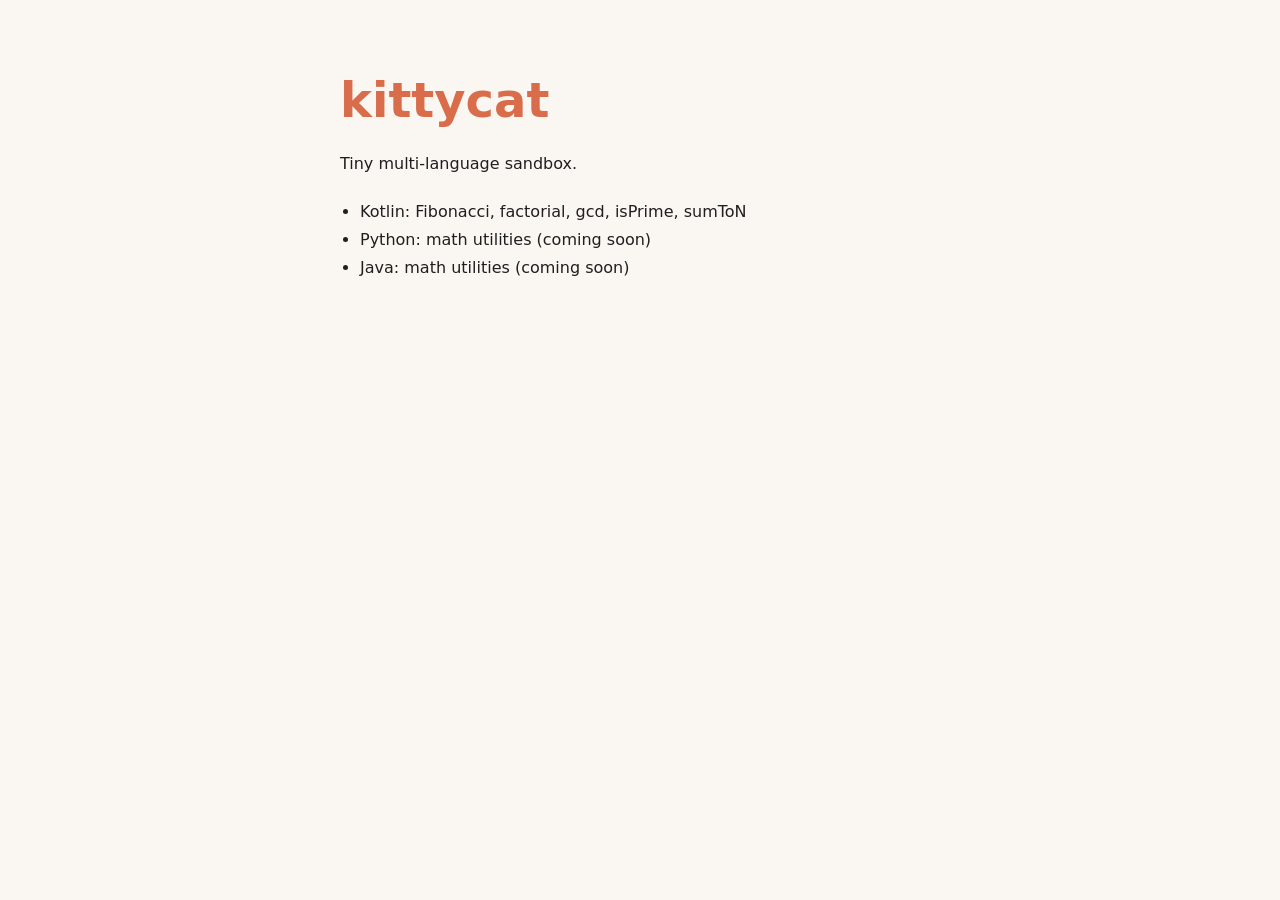
==== web/index.html @ adc2e713 "Add web landing page" ====
<!doctype html>
<html lang="en">
<head>
  <meta charset="utf-8">
  <meta name="viewport" content="width=device-width, initial-scale=1">
  <title>kittycat</title>
  <link rel="stylesheet" href="styles.css">
</head>
<body>
  <main class="landing">
    <h1>kittycat</h1>
    <p>Tiny multi-language sandbox.</p>
    <ul class="features">
      <li>Kotlin: Fibonacci, factorial, gcd, isPrime, sumToN</li>
      <li>Python: math utilities (coming soon)</li>
      <li>Java: math utilities (coming soon)</li>
    </ul>
  </main>
</body>
</html>
---- web/styles.css ----
:root {
  --bg: #faf7f2;
  --fg: #1f1f1f;
  --accent: #d96c4a;
}

* { box-sizing: border-box; }

body {
  margin: 0;
  font-family: system-ui, -apple-system, "Segoe UI", sans-serif;
  background: var(--bg);
  color: var(--fg);
  line-height: 1.5;
}

.landing {
  max-width: 640px;
  margin: 4rem auto;
  padding: 0 1.25rem;
}

h1 {
  font-size: 3rem;
  margin: 0 0 0.5rem;
  color: var(--accent);
}

.features {
  margin-top: 1.5rem;
  padding-left: 1.25rem;
}

.features li {
  margin: 0.25rem 0;
}
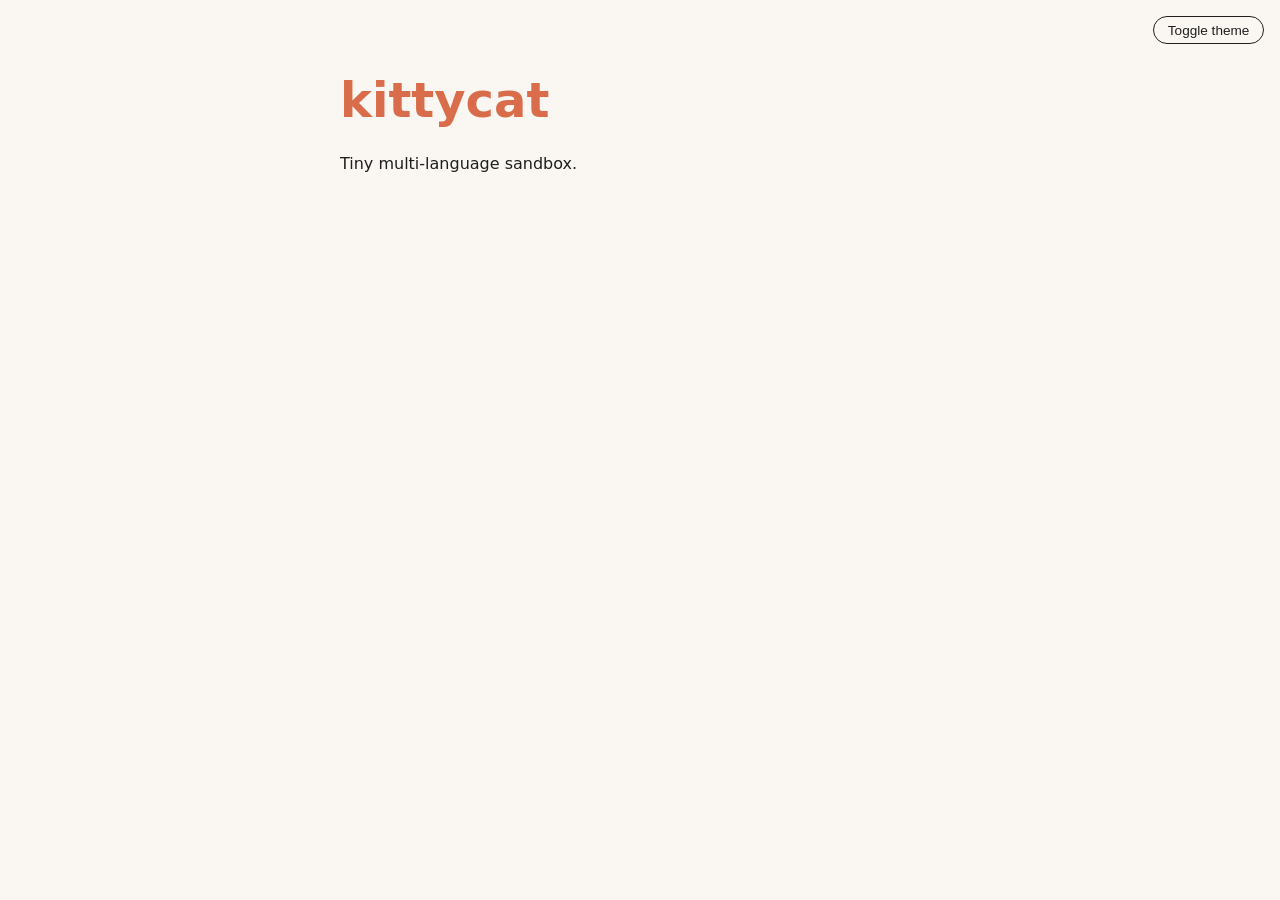
==== commit e2b366e2: "Add dark-mode toggle to web frontend" ====
--- a/web/index.html
+++ b/web/index.html
@@ -5,16 +5,13 @@
   <meta name="viewport" content="width=device-width, initial-scale=1">
   <title>kittycat</title>
   <link rel="stylesheet" href="styles.css">
+  <script src="scripts/theme.js"></script>
 </head>
 <body>
+  <button id="theme-toggle" type="button">Toggle theme</button>
   <main class="landing">
     <h1>kittycat</h1>
     <p>Tiny multi-language sandbox.</p>
-    <ul class="features">
-      <li>Kotlin: Fibonacci, factorial, gcd, isPrime, sumToN</li>
-      <li>Python: math utilities (coming soon)</li>
-      <li>Java: math utilities (coming soon)</li>
-    </ul>
   </main>
 </body>
 </html>
--- a/web/styles.css
+++ b/web/styles.css
@@ -2,6 +2,12 @@
   --bg: #faf7f2;
   --fg: #1f1f1f;
   --accent: #d96c4a;
+}
+
+:root[data-theme="dark"] {
+  --bg: #1a1a1a;
+  --fg: #f1ece4;
+  --accent: #ff9a73;
 }
 
 * { box-sizing: border-box; }
@@ -12,6 +18,7 @@
   background: var(--bg);
   color: var(--fg);
   line-height: 1.5;
+  transition: background 0.2s ease, color 0.2s ease;
 }
 
 .landing {
@@ -26,11 +33,15 @@
   color: var(--accent);
 }
 
-.features {
-  margin-top: 1.5rem;
-  padding-left: 1.25rem;
+#theme-toggle {
+  position: fixed;
+  top: 1rem;
+  right: 1rem;
+  background: transparent;
+  color: var(--fg);
+  border: 1px solid var(--fg);
+  border-radius: 999px;
+  padding: 0.35rem 0.85rem;
+  cursor: pointer;
+  font-size: 0.85rem;
 }
-
-.features li {
-  margin: 0.25rem 0;
-}
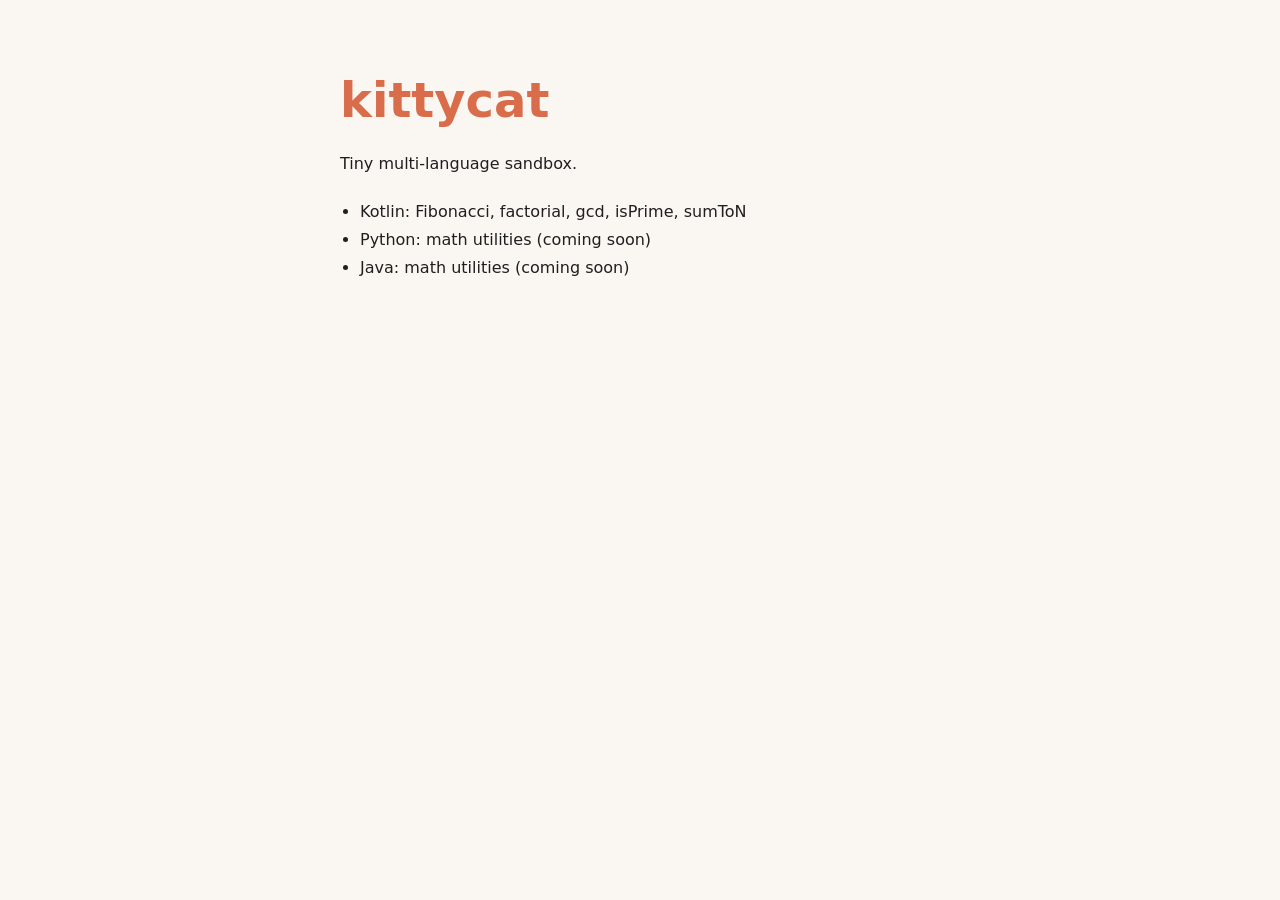
==== commit 09399ef3: "Merge adc2e71392dc52900324dfd1541bf2c1a349c47d into f69d96f12851df23f2892500d1f288d8989d7cf7" ====
--- a/web/index.html
+++ b/web/index.html
@@ -5,13 +5,16 @@
   <meta name="viewport" content="width=device-width, initial-scale=1">
   <title>kittycat</title>
   <link rel="stylesheet" href="styles.css">
-  <script src="scripts/theme.js"></script>
 </head>
 <body>
-  <button id="theme-toggle" type="button">Toggle theme</button>
   <main class="landing">
     <h1>kittycat</h1>
     <p>Tiny multi-language sandbox.</p>
+    <ul class="features">
+      <li>Kotlin: Fibonacci, factorial, gcd, isPrime, sumToN</li>
+      <li>Python: math utilities (coming soon)</li>
+      <li>Java: math utilities (coming soon)</li>
+    </ul>
   </main>
 </body>
 </html>
--- a/web/styles.css
+++ b/web/styles.css
@@ -2,12 +2,6 @@
   --bg: #faf7f2;
   --fg: #1f1f1f;
   --accent: #d96c4a;
-}
-
-:root[data-theme="dark"] {
-  --bg: #1a1a1a;
-  --fg: #f1ece4;
-  --accent: #ff9a73;
 }
 
 * { box-sizing: border-box; }
@@ -18,7 +12,6 @@
   background: var(--bg);
   color: var(--fg);
   line-height: 1.5;
-  transition: background 0.2s ease, color 0.2s ease;
 }
 
 .landing {
@@ -33,15 +26,11 @@
   color: var(--accent);
 }
 
-#theme-toggle {
-  position: fixed;
-  top: 1rem;
-  right: 1rem;
-  background: transparent;
-  color: var(--fg);
-  border: 1px solid var(--fg);
-  border-radius: 999px;
-  padding: 0.35rem 0.85rem;
-  cursor: pointer;
-  font-size: 0.85rem;
+.features {
+  margin-top: 1.5rem;
+  padding-left: 1.25rem;
 }
+
+.features li {
+  margin: 0.25rem 0;
+}
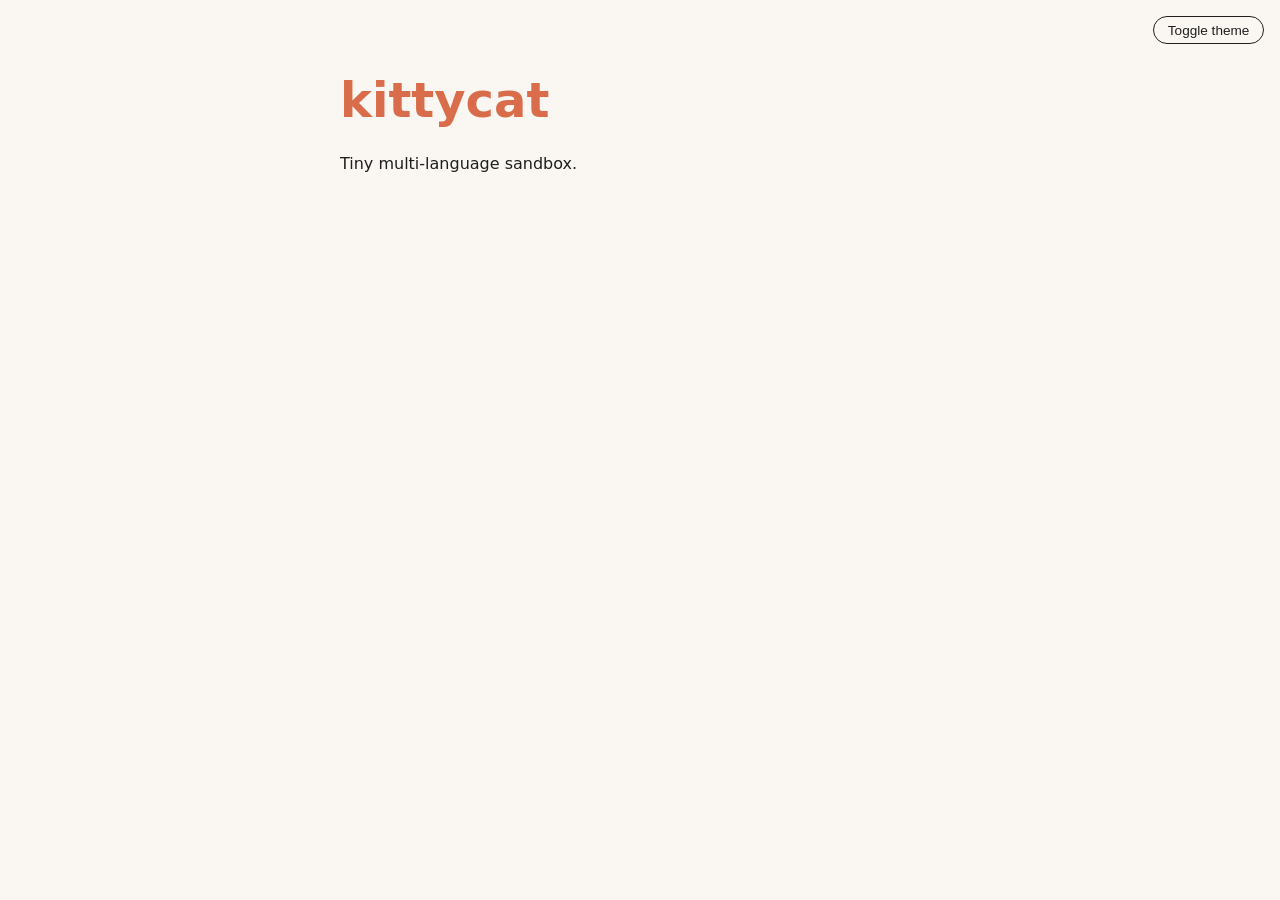
==== commit d90e9c91: "Merge e2b366e2f2be125732e5d9a679b8e9e9adabbf6a into f69d96f12851df23f2892500d1f288d8989d7cf7" ====
--- a/web/index.html
+++ b/web/index.html
@@ -5,16 +5,13 @@
   <meta name="viewport" content="width=device-width, initial-scale=1">
   <title>kittycat</title>
   <link rel="stylesheet" href="styles.css">
+  <script src="scripts/theme.js"></script>
 </head>
 <body>
+  <button id="theme-toggle" type="button">Toggle theme</button>
   <main class="landing">
     <h1>kittycat</h1>
     <p>Tiny multi-language sandbox.</p>
-    <ul class="features">
-      <li>Kotlin: Fibonacci, factorial, gcd, isPrime, sumToN</li>
-      <li>Python: math utilities (coming soon)</li>
-      <li>Java: math utilities (coming soon)</li>
-    </ul>
   </main>
 </body>
 </html>
--- a/web/styles.css
+++ b/web/styles.css
@@ -2,6 +2,12 @@
   --bg: #faf7f2;
   --fg: #1f1f1f;
   --accent: #d96c4a;
+}
+
+:root[data-theme="dark"] {
+  --bg: #1a1a1a;
+  --fg: #f1ece4;
+  --accent: #ff9a73;
 }
 
 * { box-sizing: border-box; }
@@ -12,6 +18,7 @@
   background: var(--bg);
   color: var(--fg);
   line-height: 1.5;
+  transition: background 0.2s ease, color 0.2s ease;
 }
 
 .landing {
@@ -26,11 +33,15 @@
   color: var(--accent);
 }
 
-.features {
-  margin-top: 1.5rem;
-  padding-left: 1.25rem;
+#theme-toggle {
+  position: fixed;
+  top: 1rem;
+  right: 1rem;
+  background: transparent;
+  color: var(--fg);
+  border: 1px solid var(--fg);
+  border-radius: 999px;
+  padding: 0.35rem 0.85rem;
+  cursor: pointer;
+  font-size: 0.85rem;
 }
-
-.features li {
-  margin: 0.25rem 0;
-}
